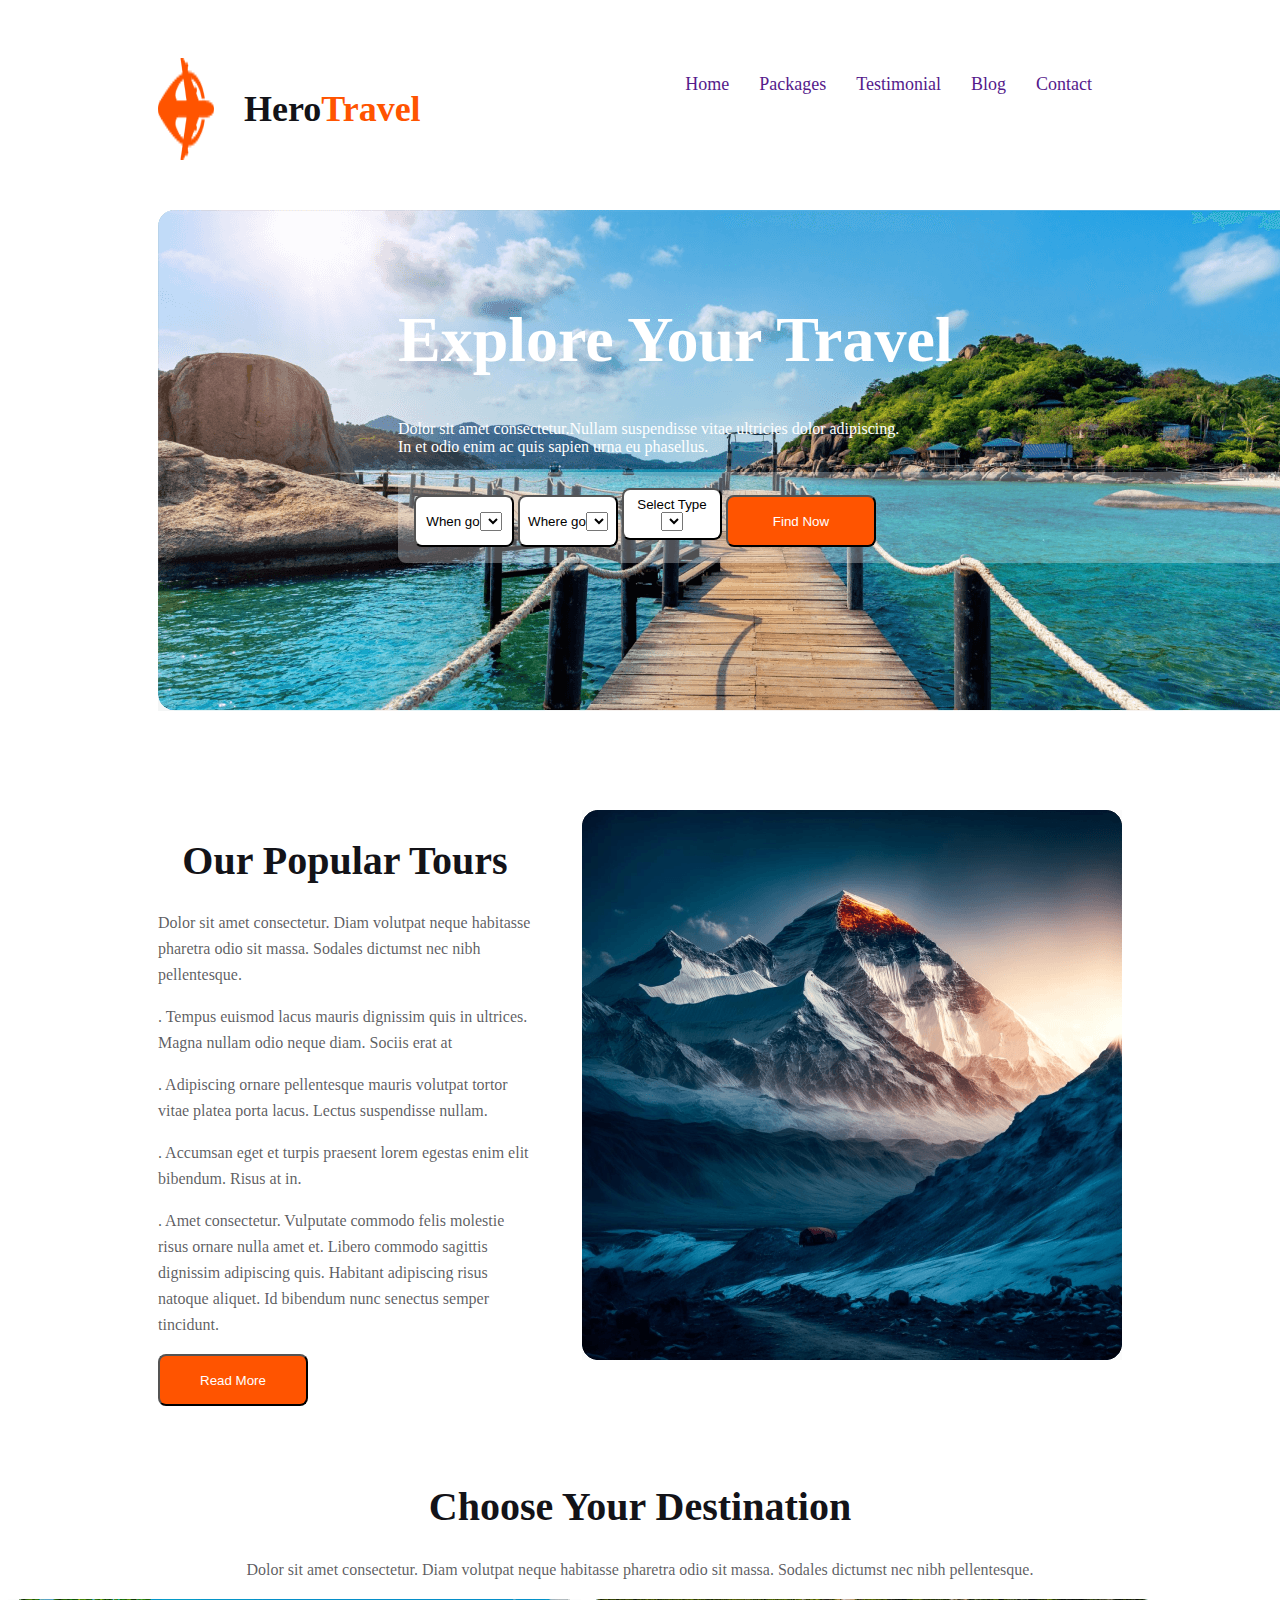
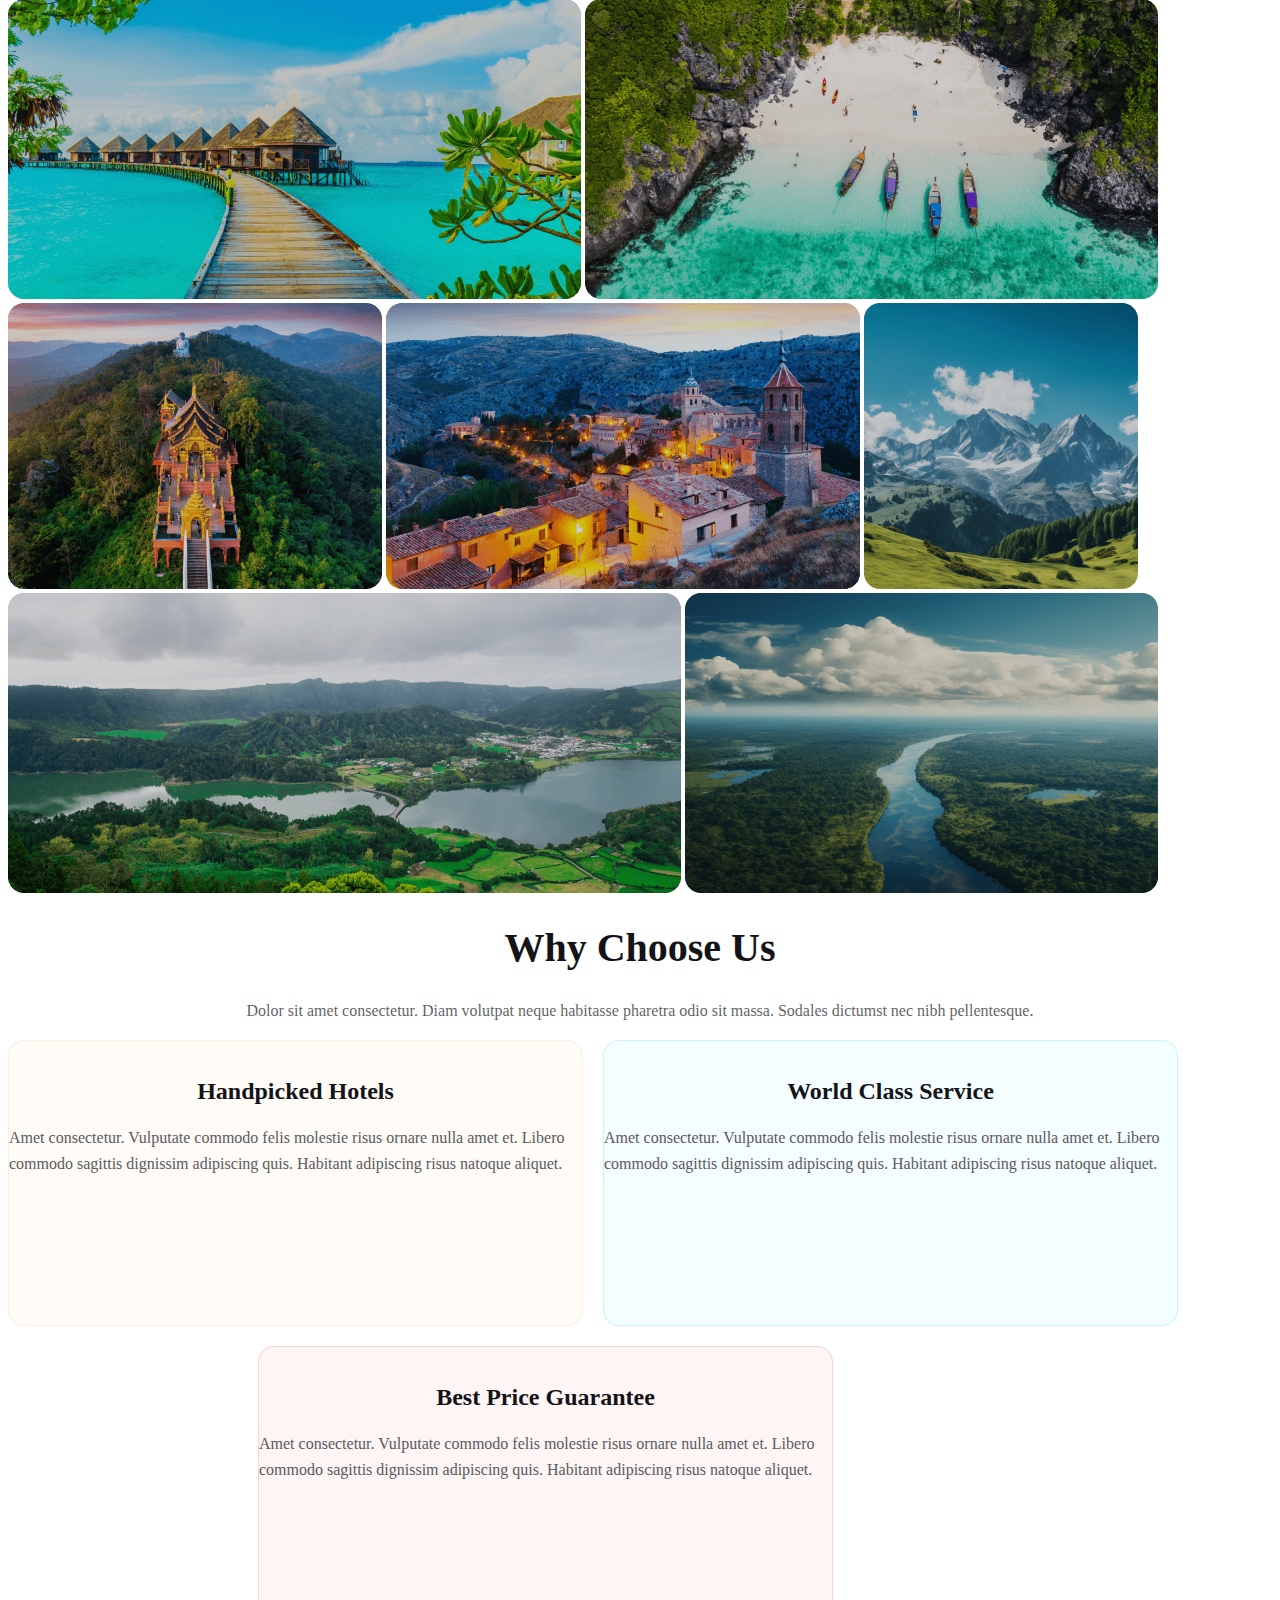
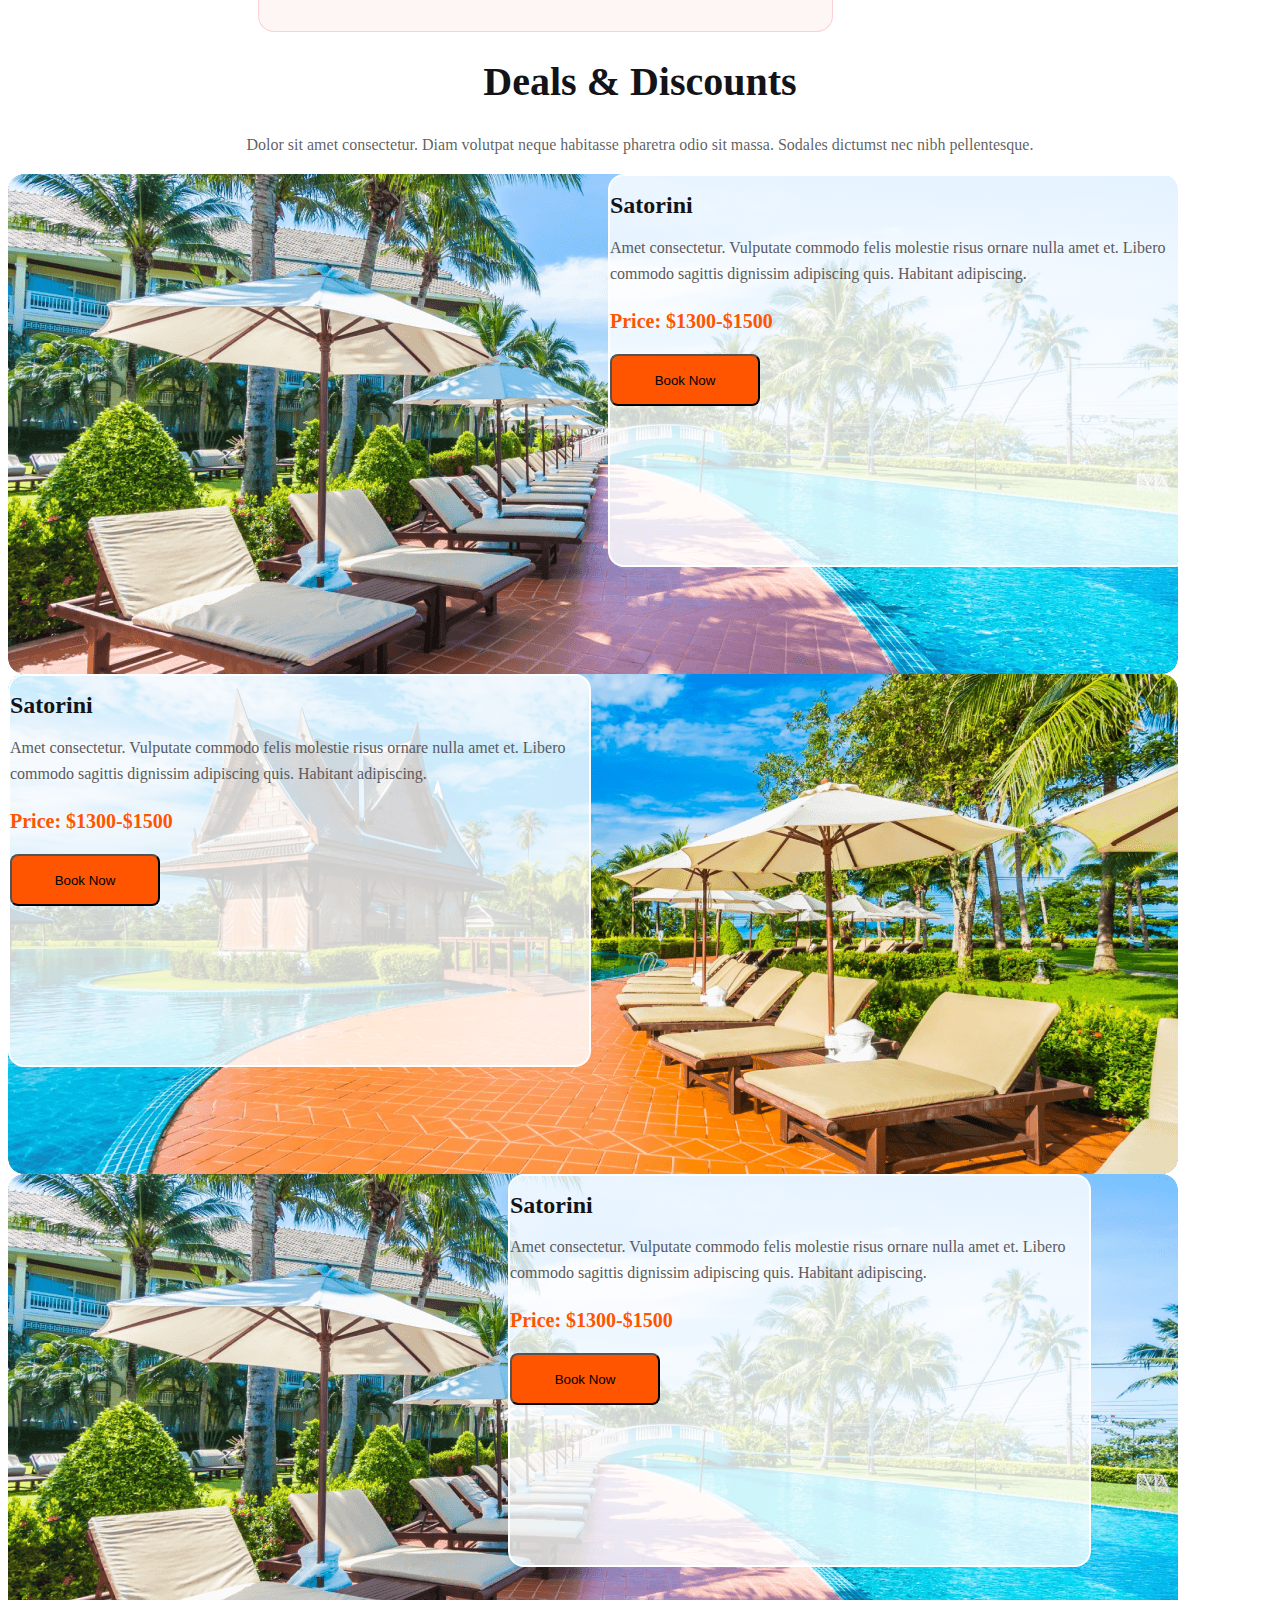
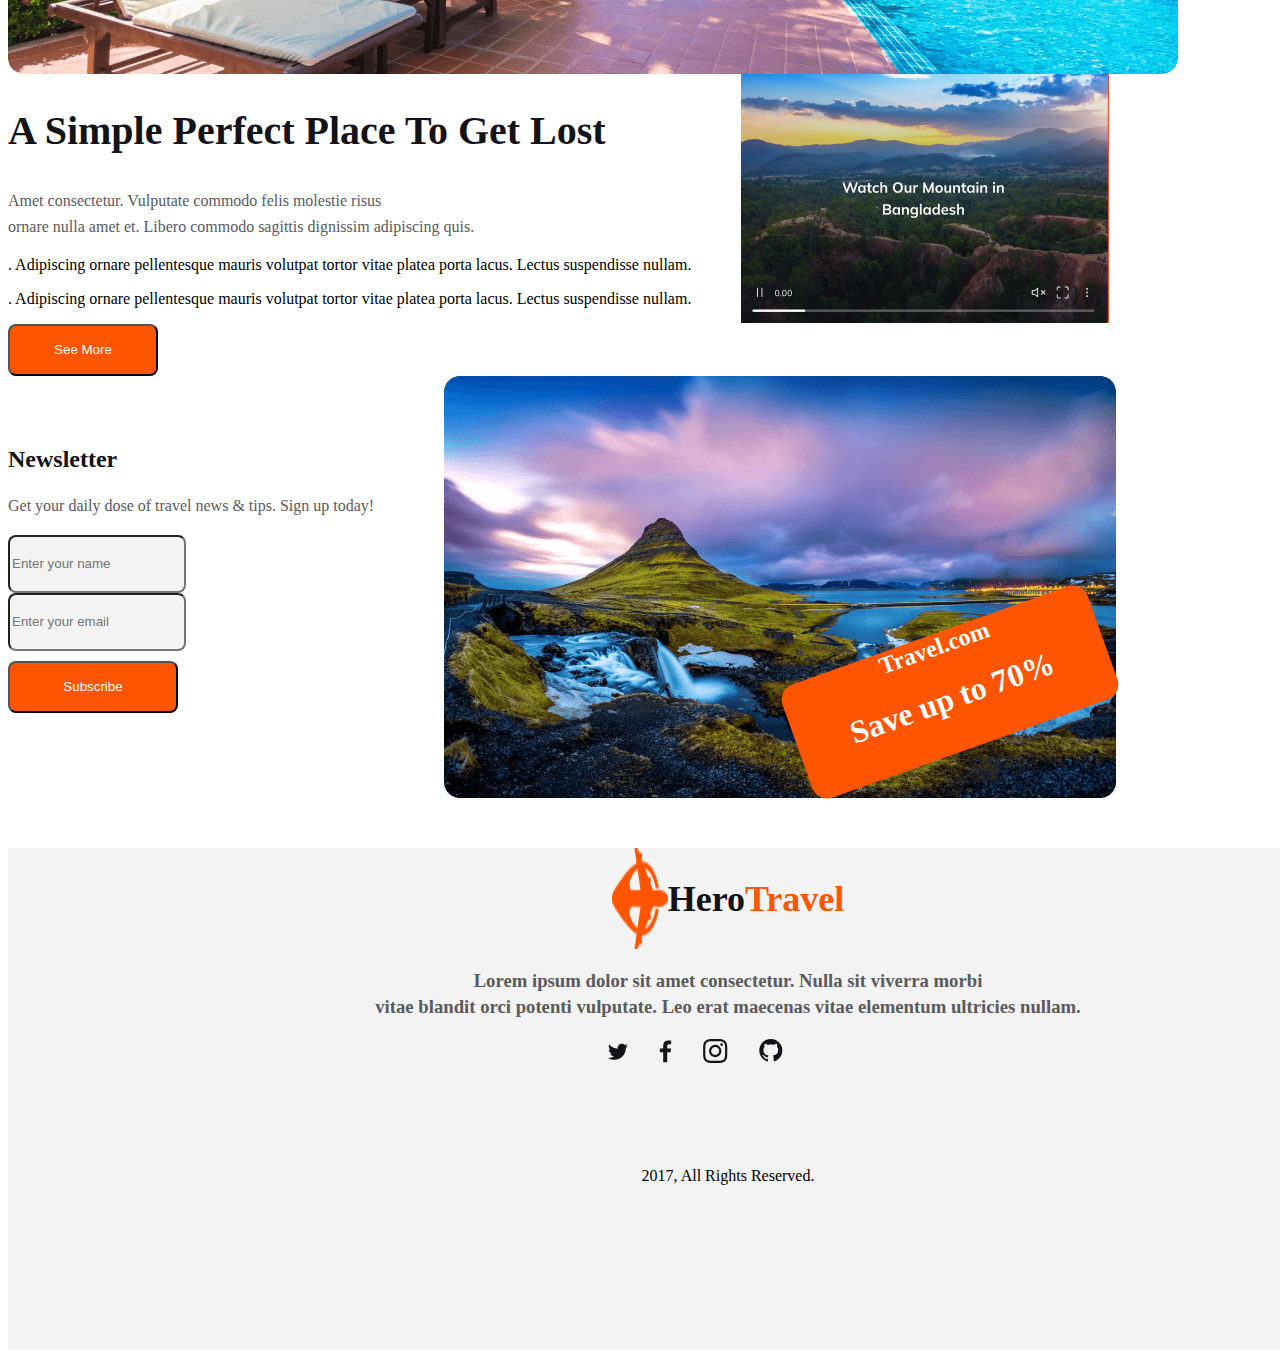
==== index.html @ 7b5b9de7 "first commit" ====
<!DOCTYPE html>
<html lang="en">
<head>
    <meta charset="UTF-8">
    <meta name="viewport" content="width=device-width, initial-scale=1.0">
    <title>asi2</title>
    <link rel="stylesheet" href="styles.css">
</head>
<body>
    
    <header>
        
        <!--navbar section starts-->
        <nav>
            <div class="nav-part1">
                <img src="Images/Group 40071 (2).png" alt="">
                <h2 class="sied-color2">Hero<span class="sied-color1">Travel</span></h2>
            </div>
                <ul>
                    <li><a href="">Home</a></li>
                    <li><a href="">Packages</a></li>
                    <li><a href="">Testimonial</a></li>
                    <li><a href="">Blog</a></li>
                    <li><a href="">Contact</a></li>
                </ul>
          
               
 
        </nav>

        
        <section class="bac-img">
            <div>
             <h1 class="travel-title">Explore Your Travel</h1>
            <h3 class="travel-dec">Dolor sit amet consectetur.Nullam suspendisse vitae ultricies dolor adipiscing. <br>In et odio enim ac quis sapien urna eu phasellus.</h3> 
            </div>
           
            <div class="secrch-bir">
                <button class="sec1">When go<select>
                    <option value=""></option>
                    <option value=""></option>
                </select></button>
                <button class="sec1">Where go<select>
                    <option value=""></option>
                    <option value=""></option>
                </select></button>
                <button class="sec1">Select Type<select>
                    <option value=""></option>
                    <option value=""></option>
                </select></button>
                <button class="btn">Find Now</button>
            </div>
        </section>
        <!--navbar section end-->


        <!--mid section part2-->
        <section class="continer2">
           
            <div class="pera">
            <h1 class="mdi-title">Our Popular Tours</h1>
            <h3 class="mid-dec">Dolor sit amet consectetur. Diam volutpat neque habitasse pharetra odio sit massa. Sodales dictumst nec nibh pellentesque.</h3>
            <h3 class="para1">.  Tempus euismod lacus mauris dignissim quis in ultrices. Magna nullam odio neque diam. Sociis erat at</h3>
            <h3 class="para1">.  Adipiscing ornare pellentesque mauris volutpat tortor vitae platea porta lacus. Lectus suspendisse nullam.</h3>
            <h3 class="para1">.  Accumsan eget et turpis praesent lorem egestas enim elit bibendum. Risus at in.</h3>
            <h3 class="para1">.  Amet consectetur. Vulputate commodo felis molestie risus 
                ornare nulla amet et. Libero commodo sagittis dignissim adipiscing quis. Habitant adipiscing risus natoque aliquet. Id bibendum nunc senectus semper tincidunt.</h3>
                <button class="butt">Read More</button>
            </div>

            <div class="mid-mig2">
                <img src="Images/Rectangle 4.png" alt="">
            </div>
        </section>



    </header>
    <main>
      <div>
        <h1 class="title">Choose Your Destination</h1>
        <h3 class="dec">Dolor sit amet consectetur. Diam volutpat neque habitasse pharetra odio sit massa. Sodales dictumst nec nibh pellentesque.</h3>
      </div>
      <div class="img-continer">
        <img src="Images/Rectangle 5.png" alt="">
        <img src="Images/Rectangle 8.png" alt="">
        <img src="Images/Rectangle 6.png" alt="">
        <img src="Images/Rectangle 7.png" alt="">
        <img src="Images/Rectangle 9.png" alt="">
        <img src="Images/Rectangle 10.png" alt="">
        <img src="Images/Rectangle 11.png" alt="">
      </div>
        

<!--Why Choose Us st-->
      <section>
        <div class="main-us">
            <h1 class="us-title">Why Choose Us</h1>
            <h3 class="us-dec">Dolor sit amet consectetur. Diam volutpat neque habitasse pharetra odio sit massa. Sodales dictumst nec nibh pellentesque.</h3>
        </div>

        <div class="card-continer">
            
            <div class="card1">
                <img src="images/icon/hotel 1.svg" alt="">
                <h2 class="card-title">Handpicked Hotels</h2>
                <p class="card-dec">Amet consectetur. Vulputate commodo felis molestie risus  ornare nulla amet et. Libero commodo sagittis dignissim adipiscing quis. Habitant adipiscing risus natoque aliquet. </p>
            </div>
            <div class="card2">
                <img src="images/icon/map 1.svg" alt="">
                <h2 class="card-title">World Class Service</h2>
                <p class="card-dec">Amet consectetur. Vulputate commodo felis molestie risus  ornare nulla amet et. Libero commodo sagittis dignissim adipiscing quis. Habitant adipiscing risus natoque aliquet. </p>
            </div>
        </div>
            <div class="lest-card">
            <div class="card3">
                <img src="images/icon/price-tag 1.svg" alt="">
                <h2 class="card-title">Best Price Guarantee</h2>
                <p class="card-dec">Amet consectetur. Vulputate commodo felis molestie risus  ornare nulla amet et. Libero commodo sagittis dignissim adipiscing quis. Habitant adipiscing risus natoque aliquet. </p>
            </div>
        </div>
     
      </section>
      <!--Why Choose Us end-->
      <!--Deals & st-->

      <section>
        <div class="deals">
            <h1 class="dealstitle">Deals & Discounts</h1>
            <h3 class="deals-dec">Dolor sit amet consectetur. Diam volutpat neque habitasse pharetra odio sit massa. Sodales dictumst nec nibh pellentesque.</h3>
        </div>

        <div class="tour-to">
            <div class="width-shado">
                <h1 class="hotel-title3">Satorini</h1>
                <h3 class="hotel-dec">Amet consectetur. Vulputate commodo felis 
                    molestie risus  ornare nulla amet et. Libero commodo sagittis dignissim adipiscing quis. Habitant adipiscing.</h3>
                    <h2><span class="many">Price: $1300-$1500</span></h2>
                    <button class="butt-part1">Book Now</button>
            </div>
        </div>
        <div class="tour-mj">
            <div class="width-mj">
                <h1 class="hotel-title3">Satorini</h1>
                <h3 class="hotel-dec">Amet consectetur. Vulputate commodo felis 
                    molestie risus  ornare nulla amet et. Libero commodo sagittis dignissim adipiscing quis. Habitant adipiscing.</h3>
                    <h2><span class="many">Price: $1300-$1500</span></h2>
                    <button class="butt-part1">Book Now</button>
            </div>
        </div>
        <div class="tour-heleskay">
            <div class="width-heleska">
                <h1 class="hotel-title3">Satorini</h1>
                <h3 class="hotel-dec">Amet consectetur. Vulputate commodo felis 
                    molestie risus  ornare nulla amet et. Libero commodo sagittis dignissim adipiscing quis. Habitant adipiscing.</h3>
                    <h2><span class="many">Price: $1300-$1500</span></h2>
                    <button class="butt-part1">Book Now</button>
            </div>
        </div>
      </section>
<!--Deals & end-->

<section class="a-simpli">
<div>
    
<h1 class="simpli1">A Simple Perfect Place To Get Lost</h1>
    <h2 class="simpli-a-1">Amet consectetur. Vulputate commodo felis molestie risus <br> ornare nulla amet et. Libero commodo sagittis dignissim adipiscing quis.</h2>
    <p>.  Adipiscing ornare pellentesque mauris volutpat tortor vitae platea porta lacus. Lectus suspendisse nullam.</p>
    <p>.  Adipiscing ornare pellentesque mauris volutpat tortor vitae platea porta lacus. Lectus suspendisse nullam.</p>
    <button class="butt">See More</button>
</div>
<div class="img-simpli">
    <img src="Images/mj.png" alt="">
</div>

</section>


<!--end-->

<section class="Newsletter">
    <div class="Newsletter-tex">
        <h2 class="text1">Newsletter</h2>
        <h3 class="text2">Get your daily dose of travel news & tips. Sign up today!</h3>

       <input class="enter1" type="email" placeholder="Enter your name"> <br>
       <input class="ent" type="email" placeholder="Enter your email"> <br>
       <button class="butbr">Subscribe</button>
    </div>
    <div class="img-70">
        <img src="Images/Rectangle 8 (1).png" alt="">

        <div class="bash">
            <h2 class="bash1">Travel.com</h2>
            <h1 class="bash2">Save up to 70%</h1>
        </div>
    </div>
</section>
    </main>
    <footer class="lest-continer">
        <div class="lest-part2">
            <img src="Images/Group 40071 (2).png" alt="">
            <h2 class="sied-color2">Hero<span class="sied-color1">Travel</span></h2>
        </div>
        <div class="lest-part3">
            <h3>Lorem ipsum dolor sit amet consectetur. Nulla sit viverra morbi <br> vitae blandit orci potenti vulputate. Leo erat maecenas vitae elementum ultricies nullam. </h3>
        </div>
        <div class="fines">
            <img class="fines1" src="Images/icon/Social (1).svg" alt="">
        </div>
             <p class="Rights">2017, All Rights Reserved.</p>
    </footer>

</body>
</html>
---- styles.css ----
<style>
  @import url('https://fonts.googleapis.com/css2?family=Lato&family=Mulish:wght@400;800&family=Oswald&display=swap');
</style>

/*shard style*/


*{

font-family: 'Mulish', sans-serif;

}


/*navbar section style*/


header{
    padding: 50px 150px;
    /* max-width: 1400px; */
}
.bac-img{
    background-image: url(Images/Group\ 13\ \(1\)\ \(1\).png);
}

.nav-part1{
    display: flex;
    gap: 30px;
}

.sied-color1{
    color: #FF5400;
    font-size: 36px;
    font-weight: 800;
}

.sied-color2{
    color: #131318;
    font-size: 36px;
    font-weight: 800;
}

nav{
    display: flex;
    justify-content: space-between;
}

nav ul{
    display: flex;
}

nav li{
    list-style: none;
    margin-right: 30px;
    color: var(--Dark-02, #424247);
    font-family: Mulish;
    font-size: 18px;
    font-weight: 400;

}

nav li a{
    text-decoration: none;
}



.bac-img{
    width: 1170px;
height: 500px;
flex-shrink: 0;
border-radius: 16px;
padding: 50px 240px;
margin-top: 50px;
background-repeat: no-repeat;
}

.travel-title{
    color: #FFF;
    font-size: 64px;
    font-weight: 800;
    position: relative;
}

.travel-dec{
    color: #FFF;
    position: relative;
    font-size: 16px;
    font-weight: 400;
}

.secrch-bir{
justify-content: center;
padding: 16px;
gap: 24px;
border-radius: 8px;
background: rgba(255, 255, 255, 0.30);
}


.sec1{
    width: 100px;
height: 52px;
border-radius: 8px;
background: #FFF;
}


.btn{
 width: 150px;
height: 52px;
border-radius: 8px;
background: #FF5400;
color: #FFF;
}


/*mid section part2*/

.continer2{
display: flex;
}

.pera{
    margin-right: 50px;
}

.mdi-title{
    color: #131318;
text-align: center;
font-size: 40px;
font-weight: 800;
}

.mid-dec{
    color: rgba(19, 19, 24, 0.70);
font-size: 16px;
font-weight: 400;
line-height: 26px;
}

.para1{
    color: rgba(19, 19, 24, 0.70);
font-size: 16px;
font-weight: 400;
line-height: 26px; 

}

.butt{
 width: 150px;
height: 52px;
border-radius: 8px;
background: #FF5400;
color: white;
}

.mid-mig2{
    width: 540px;
height: 550px;
border-radius: 16px
}

.title{
    color: #131318;
text-align: center;
font-size: 40px;
font-weight: 800;
}

.dec{
    color: rgba(19, 19, 24, 0.70);
text-align: center;
font-size: 16px;
font-weight: 400;
line-height: 26px; 
}

.img-continer{

}



.us-title{
    color: #131318;
text-align: center;
font-family: Mulish;
font-size: 40px;
font-weight: 800;
}
.us-dec{
    color: rgba(19, 19, 24, 0.70);
text-align: center;
font-size: 16px;
font-weight: 400;
line-height: 26px;
}



.card-continer{
    display: flex;
    gap: 20px;
}

.card1{
    width: 573px;
height: 284px;
border-radius: 16px;
border: 1px solid rgba(251, 181, 99, 0.20);
background: rgba(251, 181, 99, 0.05);
}

.card-title{
    color: #131318;
text-align: center;
font-size: 24px;
font-weight: 800;
}
.card-dec{
    color: #5A5A5D;
font-size: 16px;
font-weight: 400;
line-height: 26px;
}


.card2{
    width: 573px;
height: 284px;
border-radius: 16px;
border: 1px solid rgba(41, 206, 246, 0.20);
background: rgba(41, 206, 246, 0.05);
}
.lest-card{
    width: 573px;
height: 284px;
border-radius: 16px;
border: 1px solid rgba(233, 68, 68, 0.20);
background: rgba(233, 68, 68, 0.05);
margin-top: 20px;
margin-left: 250px;
}






.dealstitle{
    color: #131318;
text-align: center;
font-size: 40px;
font-weight: 800;
}
.deals-dec{
    color: rgba(19, 19, 24, 0.70);
text-align: center;
font-size: 16px;
font-weight: 400;
line-height: 26px;
}
/*Why Choose Us end*/



.tour-to{
    background-image: url(Images/Group\ 39.png);

}

.tour-mj{
    background-image: url(Images/Group\ 40.png);
}

.tour-heleskay{
    background-image: url(Images/Group\ 39.png);
}

.tour-to{
    width: 1170px;
height: 500px;
border-radius: 16px;
/* background: url(<path-to-image>), lightgray 50% / cover no-repeat; */
}

 .width-shado{
    width: 579px;
height: 389px;
border-radius: 16px;
border: 2px solid #FFF;
background: rgba(255, 255, 255, 0.80); */
backdrop-filter: blur(2.5px); */
}  

.width-shado{
    margin-left: 600px;
}

.tour-mj{
    background-repeat: no-repeat;
    width: 1170px;
    height: 500px;
    border-radius: 16px;
}
.width-mj{
    width: 579px;
    height: 389px;
    border-radius: 16px;
    border: 2px solid #FFF;
    background: rgba(255, 255, 255, 0.80); */
    backdrop-filter: blur(2.5px); */
}

.tour-heleskay{
    background-repeat: no-repeat;
    width: 1170px;
    height: 500px;
    border-radius: 16px;
}
.width-heleska{
    width: 579px;
    height: 389px;
    border-radius: 16px;
    border: 2px solid #FFF;
    background: rgba(255, 255, 255, 0.80); */
    backdrop-filter: blur(2.5px); */
}

.hotel-dec{
    color: #5A5A5D;
font-size: 16px;
font-weight: 400;
line-height: 26px;
}
.hotel-title3{
    color: #131318;
font-size: 24px;
font-weight: 800;
}
.width-heleska{
    margin-left: 500px;
    position: relative;
    color: #5A5A5D;
font-size: 16px;
font-weight: 400;
line-height: 26px;
}

.many{
    color: #FF5400;
font-size: 20px;
font-weight: 800;
}
.butt-part1{
    width: 150px;
height: 52px;
border-radius: 8px;
background: #FF5400;
}
/*Deals & end*/

.a-simpli{
    display: flex;
} 

.simpli1{
    color: #131318;
font-size: 40px;
font-weight: 800;
line-height: 60px;
}

.simpli-a-1{
    color: #5A5A5D;
font-size: 16px;
font-weight: 400;
line-height: 26px;
}

.img-simpli{
    margin-left: 50px;
   

}

/* .img-simpli{
    width: 610px;
    height: 424px;
    border-radius: 16px;
background: linear-gradient(180deg, #131318 -31.96%, rgba(19, 19, 24, 0.00) 100%);
} */
/*--end*/

.Newsletter{
    display: flex;
   
}
.Newsletter-tex{
    margin-top: 50px;
}
.text1{
    color: #131318;
font-size: 24px;
font-weight: 800;
}

.text2{
    color: #5A5A5D;
font-size: 16px;
font-weight: 400;
line-height: 26px; 
}

.enter1{
    width: 170px;
    height: 52px;
    border-radius: 8px;
    border-radius: 8px;
background: rgba(19, 19, 24, 0.05);
}
.ent{
    width: 170px;
    height: 52px;
    border-radius: 8px;
    border-radius: 8px;
background: rgba(19, 19, 24, 0.05);
}

.butbr{
    width: 170px;
height: 52px;
border-radius: 8px;
background: #FF5400;
margin-top: 10px;
color: white;
}

.img-70{
    width: 672px;
    height: 422px;
    border-radius: 16px;
    margin-left: 70px;
}

 .bash{
    width: 324px;
height: 120px;
transform: rotate(-19.628deg);
border-radius: 16px;
background: #FF5400;
color: white;
text-align: center;
} 

.bash{
    position: relative;
    left: 344px;
  bottom:190px;
  
}

.lest-part2{
    display: flex;
    justify-content: center;
}

.lest-part3{
    color: #5A5A5D;
text-align: center;
font-size: 16px;
font-weight: 400;
line-height: 26px; 
}

.fines1{
    position: relative;
margin-left: 600px;
}

.lest-continer{
    margin-top: 50px;
    width: 1440px;
height: 502px;
background: rgba(19, 19, 24, 0.05);
}

.Rights{
    text-align: center;
    margin-top: 100px;
}
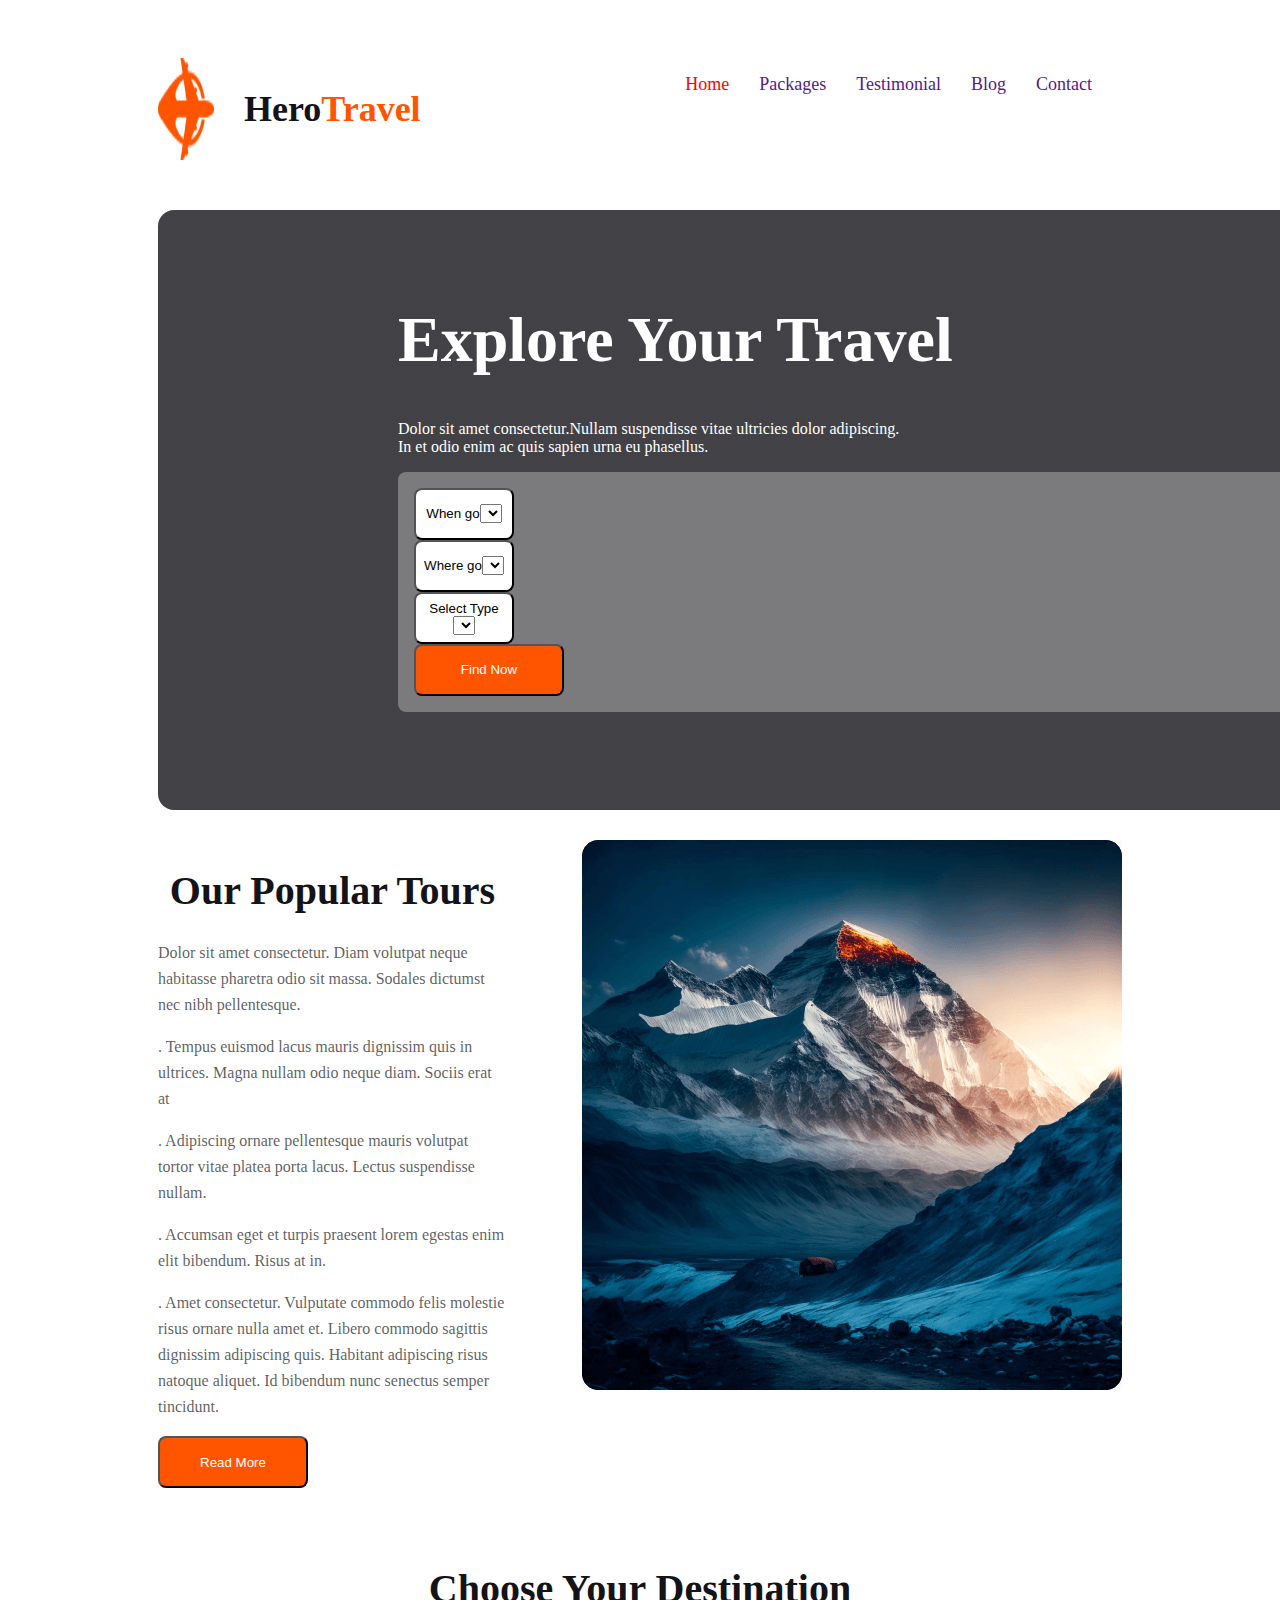
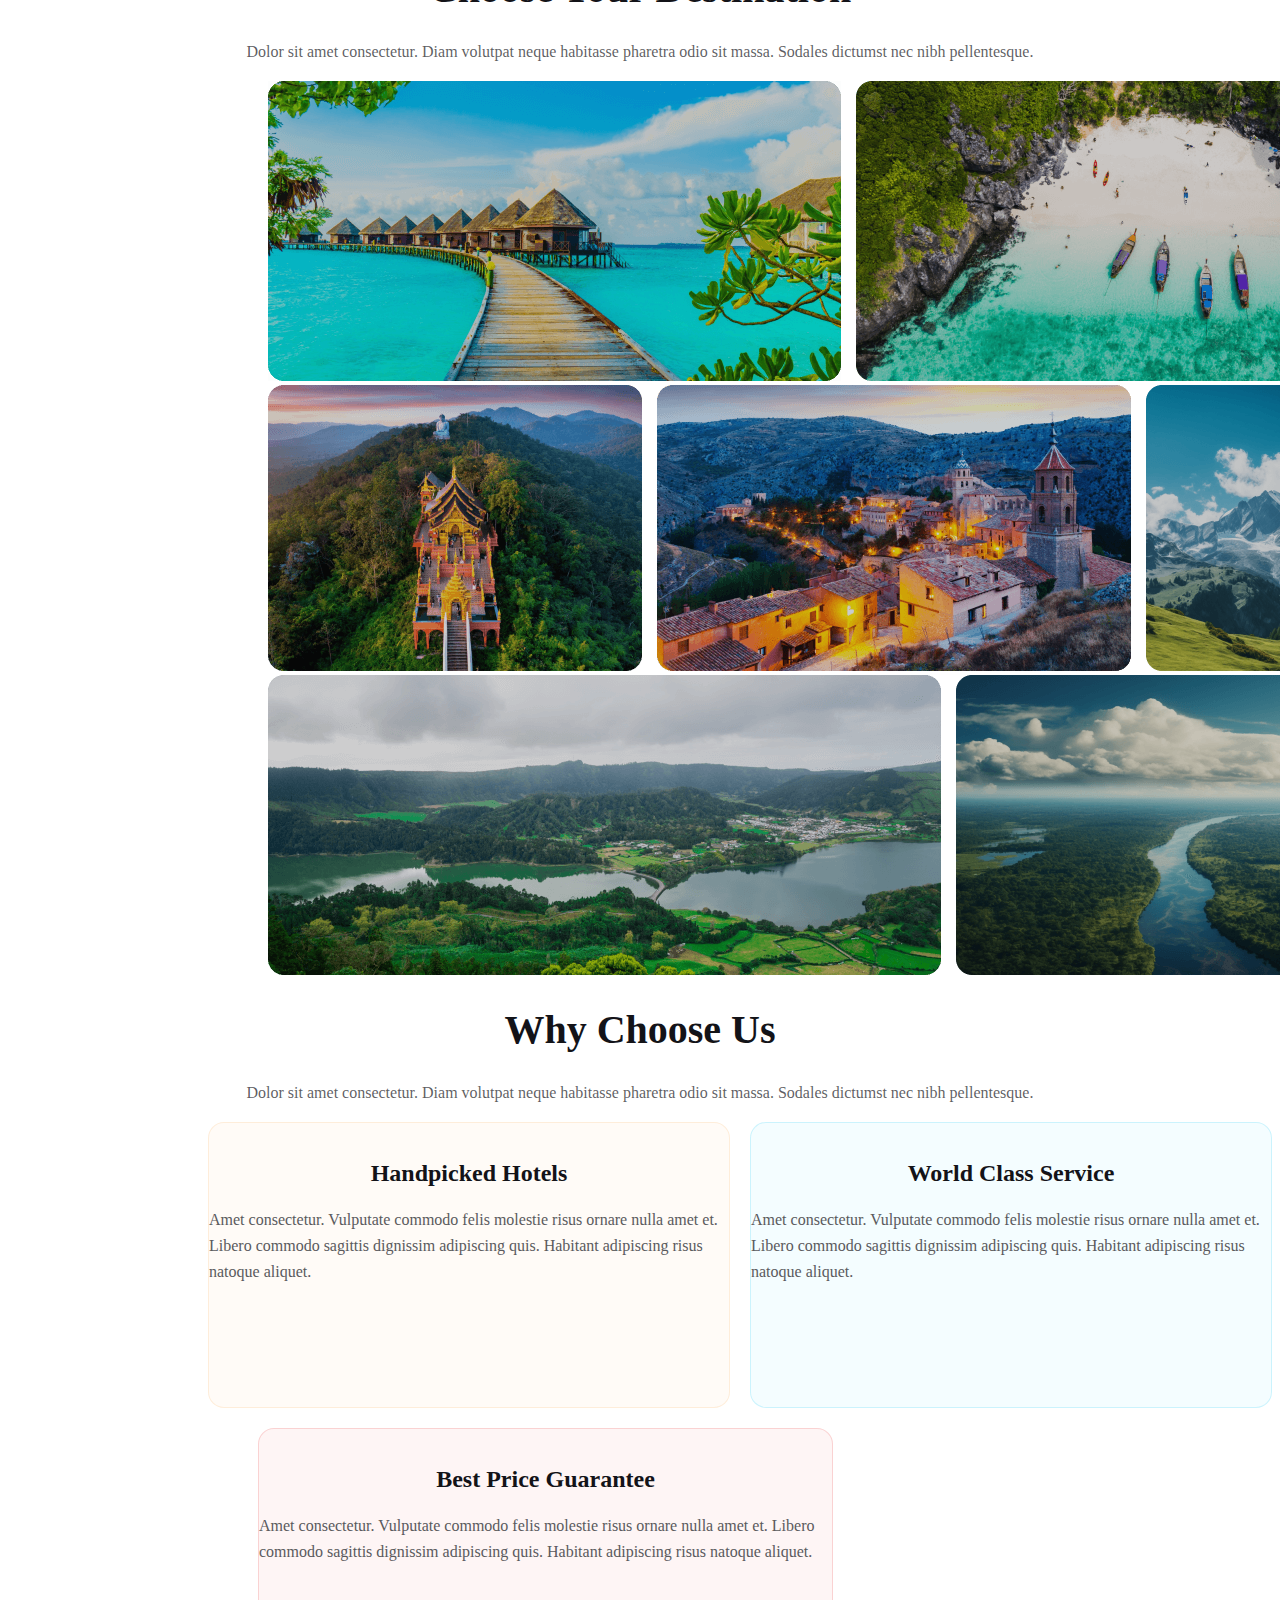
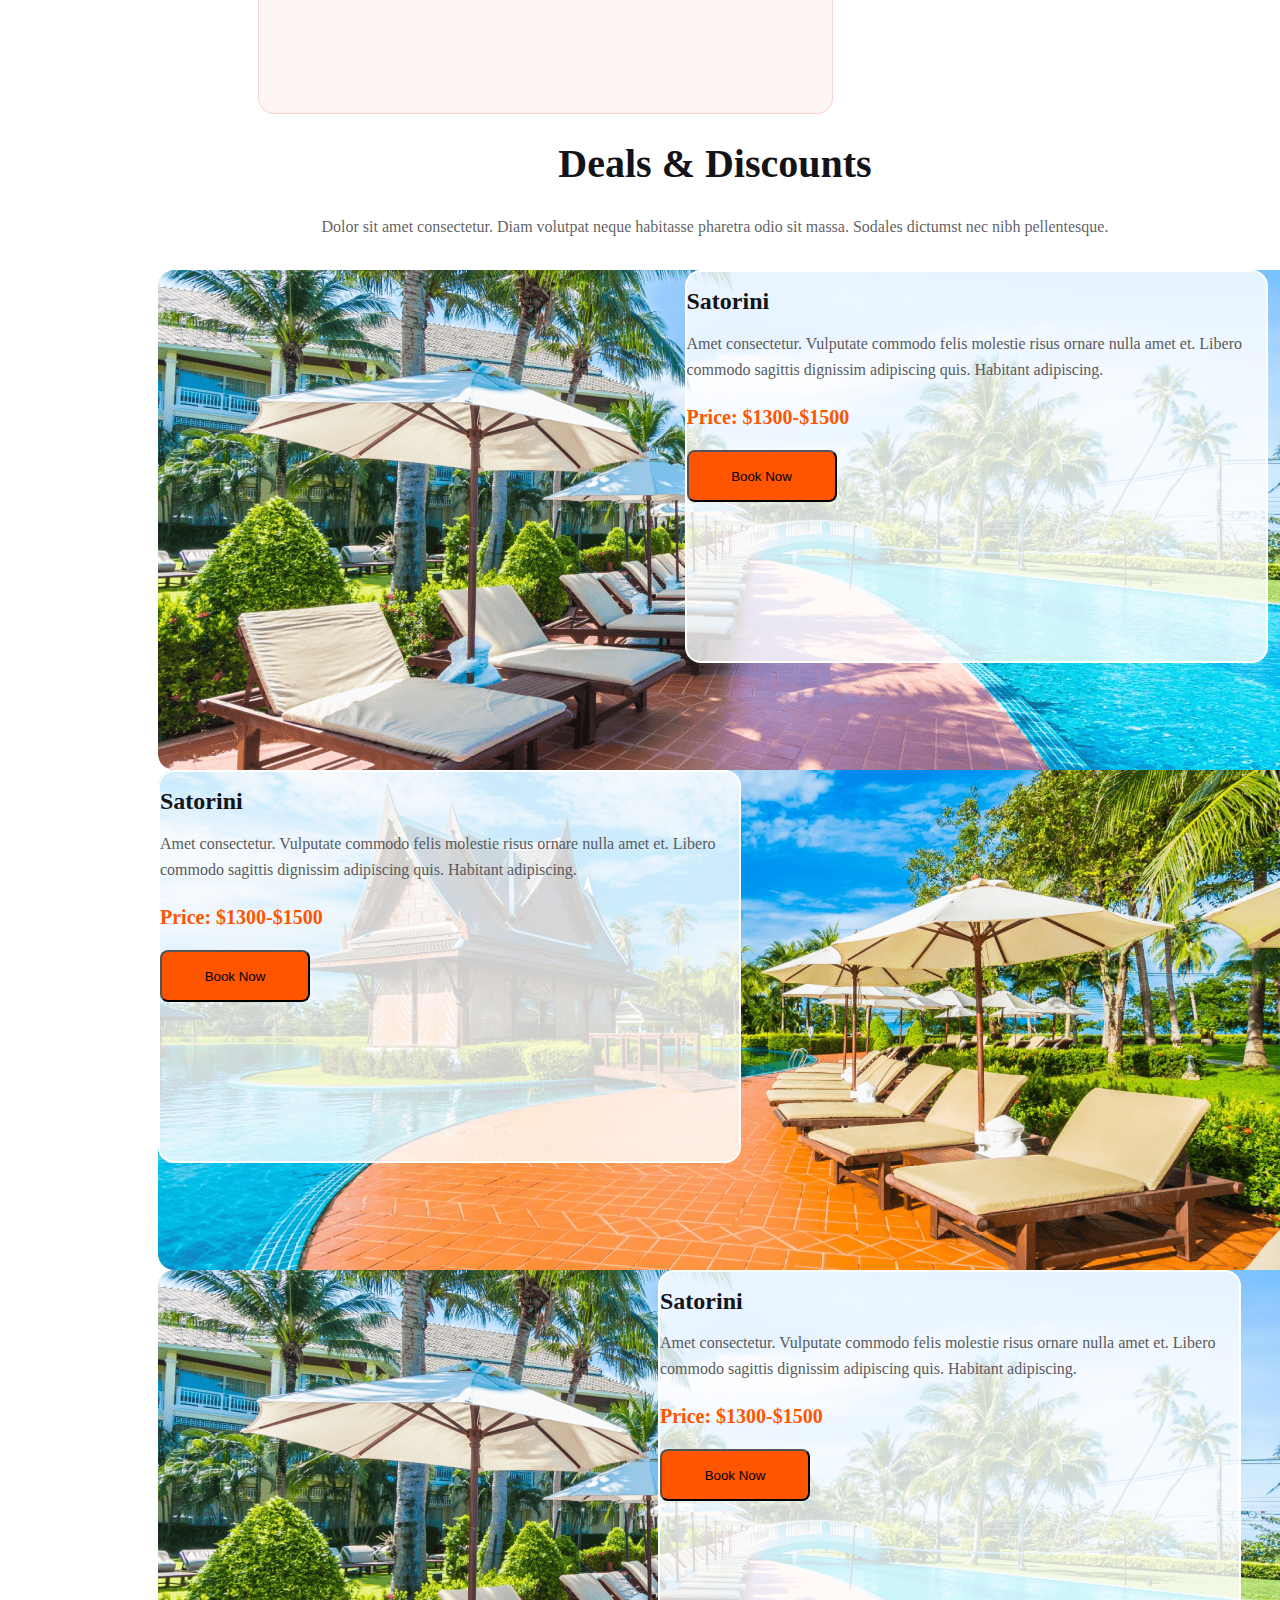
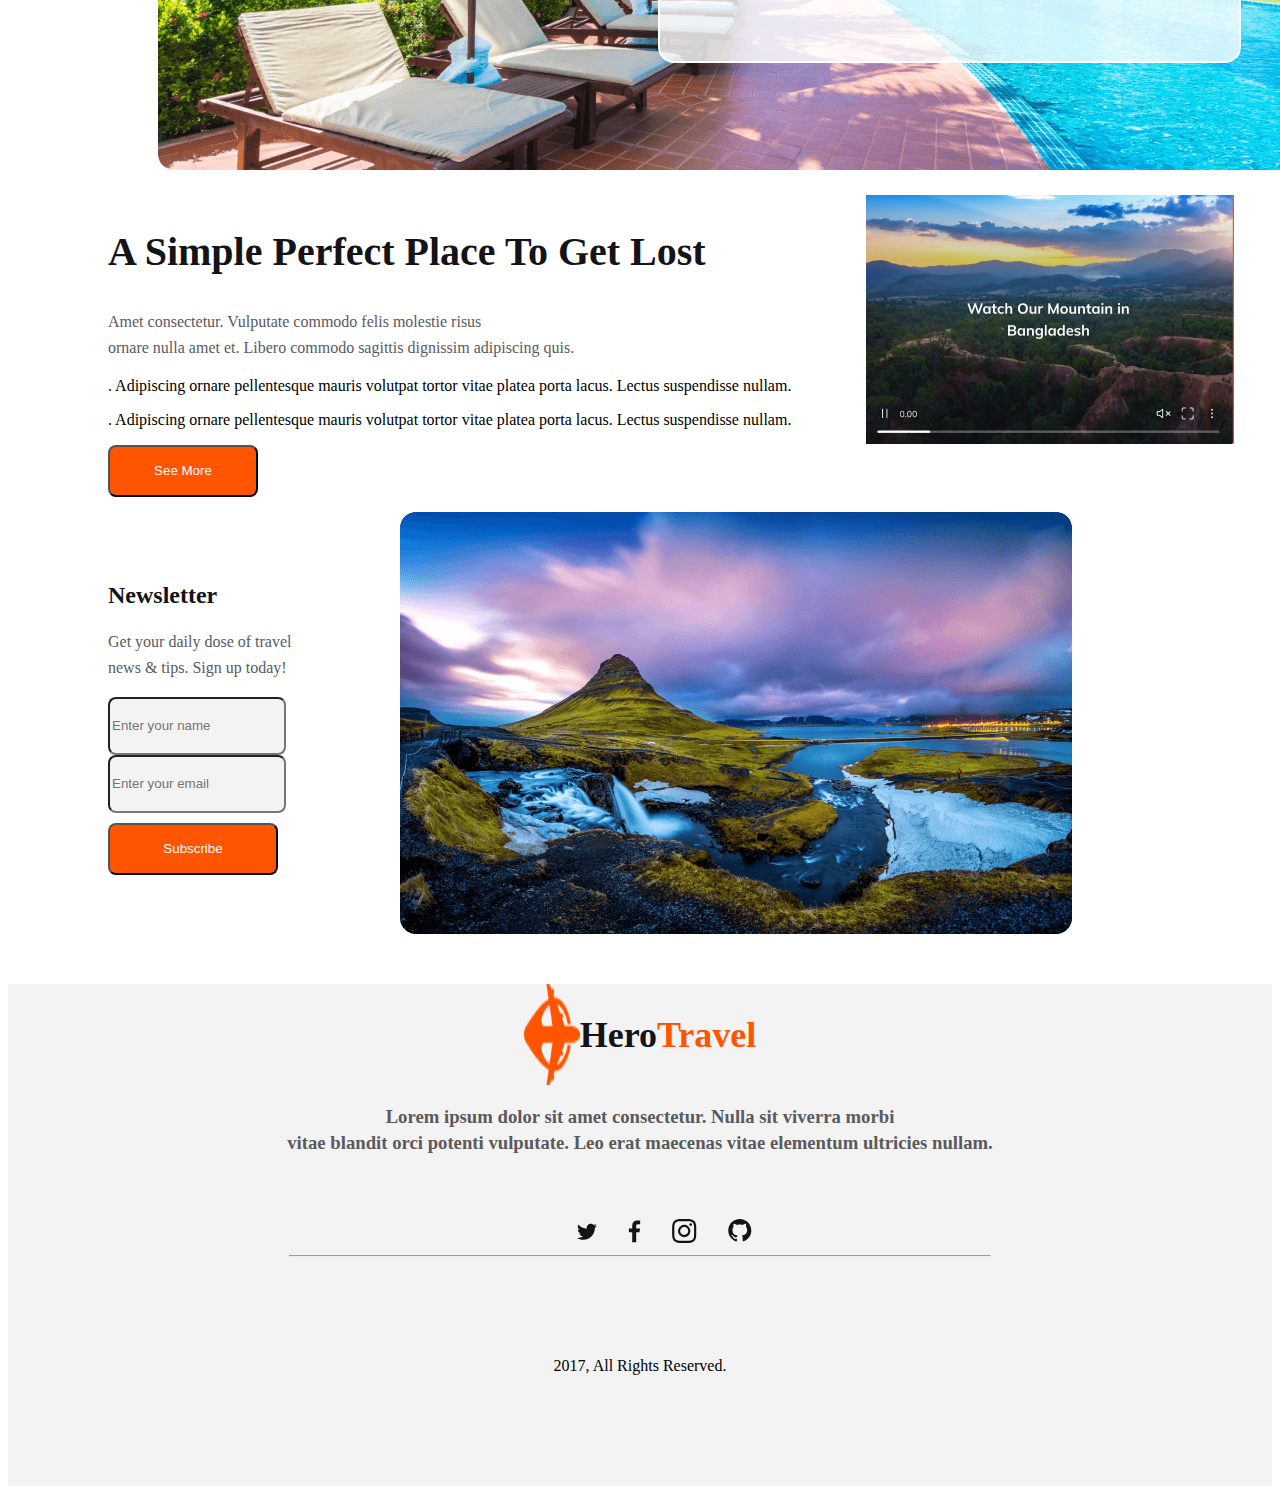
==== commit 65516561: "new code" ====
--- a/index.html
+++ b/index.html
@@ -7,47 +7,52 @@
     <link rel="stylesheet" href="styles.css">
 </head>
 <body>
-    
+    <section class="full-asi">
     <header>
         
         <!--navbar section starts-->
-        <nav>
+        <nav class="nav-part2">
             <div class="nav-part1">
                 <img src="Images/Group 40071 (2).png" alt="">
                 <h2 class="sied-color2">Hero<span class="sied-color1">Travel</span></h2>
             </div>
+            <div>
+
+           
                 <ul>
-                    <li><a href="">Home</a></li>
+                    <li><a href=""><span class="read-color">Home</span></a></li>
                     <li><a href="">Packages</a></li>
                     <li><a href="">Testimonial</a></li>
                     <li><a href="">Blog</a></li>
                     <li><a href="">Contact</a></li>
                 </ul>
-          
-               
- 
+            </div>
         </nav>
 
         
         <section class="bac-img">
-            <div>
+            <div class="trave-continer">
              <h1 class="travel-title">Explore Your Travel</h1>
             <h3 class="travel-dec">Dolor sit amet consectetur.Nullam suspendisse vitae ultricies dolor adipiscing. <br>In et odio enim ac quis sapien urna eu phasellus.</h3> 
             </div>
            
             <div class="secrch-bir">
-                <button class="sec1">When go<select>
-                    <option value=""></option>
-                    <option value=""></option>
-                </select></button>
-                <button class="sec1">Where go<select>
-                    <option value=""></option>
-                    <option value=""></option>
-                </select></button>
-                <button class="sec1">Select Type<select>
-                    <option value=""></option>
-                    <option value=""></option>
-                </select></button>
+                <div>
+                    <button class="sec1">When go<select></select></button>
+                </div>
+                
+                    
+                
+                <div>
+                    <button class="sec1">Where go<select>
+                    
+                    </select></button>
+                </div>
+                <div>
+                    <button class="sec1">Select Type<select>
+                    
+                    </select></button>
+                </div>
                 <button class="btn">Find Now</button>
             </div>
         </section>
@@ -74,7 +79,6 @@
         </section>
 
 
-
     </header>
     <main>
       <div>
@@ -82,13 +86,20 @@
         <h3 class="dec">Dolor sit amet consectetur. Diam volutpat neque habitasse pharetra odio sit massa. Sodales dictumst nec nibh pellentesque.</h3>
       </div>
       <div class="img-continer">
-        <img src="Images/Rectangle 5.png" alt="">
+        <div class="bangla">
+            <img src="Images/Rectangle 5.png" alt="">
         <img src="Images/Rectangle 8.png" alt="">
-        <img src="Images/Rectangle 6.png" alt="">
+        </div>
+        <div class="bangla">
+             <img src="Images/Rectangle 6.png" alt="">
         <img src="Images/Rectangle 7.png" alt="">
         <img src="Images/Rectangle 9.png" alt="">
-        <img src="Images/Rectangle 10.png" alt="">
+        </div>
+       <div class="bangla">
+           <img src="Images/Rectangle 10.png" alt="">
         <img src="Images/Rectangle 11.png" alt="">
+       </div>
+     
       </div>
         
 
@@ -124,7 +135,7 @@
       <!--Why Choose Us end-->
       <!--Deals & st-->
 
-      <section>
+      <section class="amet">
         <div class="deals">
             <h1 class="dealstitle">Deals & Discounts</h1>
             <h3 class="deals-dec">Dolor sit amet consectetur. Diam volutpat neque habitasse pharetra odio sit massa. Sodales dictumst nec nibh pellentesque.</h3>
@@ -188,15 +199,17 @@
        <button class="butbr">Subscribe</button>
     </div>
     <div class="img-70">
-        <img src="Images/Rectangle 8 (1).png" alt="">
+        <img class="helo" src="Images/Rectangle 8 (1).png" alt="">
+    </div>
 
         <div class="bash">
             <h2 class="bash1">Travel.com</h2>
             <h1 class="bash2">Save up to 70%</h1>
         </div>
-    </div>
+   
 </section>
     </main>
+</section>
     <footer class="lest-continer">
         <div class="lest-part2">
             <img src="Images/Group 40071 (2).png" alt="">
@@ -206,8 +219,10 @@
             <h3>Lorem ipsum dolor sit amet consectetur. Nulla sit viverra morbi <br> vitae blandit orci potenti vulputate. Leo erat maecenas vitae elementum ultricies nullam. </h3>
         </div>
         <div class="fines">
+
             <img class="fines1" src="Images/icon/Social (1).svg" alt="">
         </div>
+        <hr class="hor">
              <p class="Rights">2017, All Rights Reserved.</p>
     </footer>
 
--- a/styles.css
+++ b/styles.css
@@ -14,6 +14,9 @@
 
 /*navbar section style*/
 
+.full-asi{
+    /* margin-left: 240px; */
+}
 
 header{
     padding: 50px 150px;
@@ -21,13 +24,20 @@
 }
 .bac-img{
     background-image: url(Images/Group\ 13\ \(1\)\ \(1\).png);
+    border-radius: 16px;
+background: linear-gradient(180deg, rgba(19, 19, 24, 0.80) 100%);
+
+background-size: cover;
+background-repeat: no-repeat;
 }
 
 .nav-part1{
     display: flex;
     gap: 30px;
 }
-
+.read-color{
+    color: red;
+}
 .sied-color1{
     color: #FF5400;
     font-size: 36px;
@@ -64,11 +74,14 @@
 }
 
 
-
+.bac-img{
+    border-radius: 16px;
+    background: linear-gradient(180deg, rgba(19, 19, 24, 0.80) 100%);
+   
+}
 .bac-img{
     width: 1170px;
 height: 500px;
-flex-shrink: 0;
 border-radius: 16px;
 padding: 50px 240px;
 margin-top: 50px;
@@ -119,6 +132,8 @@
 
 .continer2{
 display: flex;
+margin-top: 30px;
+gap: 25px;
 }
 
 .pera{
@@ -177,7 +192,12 @@
 }
 
 .img-continer{
-
+    margin-left: 260px;
+
+}
+.bangla{
+    gap: 15px;
+    display: inline-flex;
 }
 
 
@@ -197,11 +217,14 @@
 line-height: 26px;
 }
 
-
+.amet{
+    margin-left: 150px;
+}
 
 .card-continer{
     display: flex;
     gap: 20px;
+    margin-left: 200px;
 }
 
 .card1{
@@ -290,13 +313,12 @@
 height: 389px;
 border-radius: 16px;
 border: 2px solid #FFF;
-background: rgba(255, 255, 255, 0.80); */
-backdrop-filter: blur(2.5px); */
+background: rgba(255, 255, 255, 0.80); 
+margin-left: 45%;
+margin-top: 30px;
+
 }  
 
-.width-shado{
-    margin-left: 600px;
-}
 
 .tour-mj{
     background-repeat: no-repeat;
@@ -363,6 +385,9 @@
 
 .a-simpli{
     display: flex;
+    margin-top: 25px;
+    gap: 25px;
+    margin-left: 100px;
 } 
 
 .simpli1{
@@ -395,6 +420,9 @@
 
 .Newsletter{
     display: flex;
+    gap: 25px;
+    margin-top: 15px;
+    margin-left: 100px;
    
 }
 .Newsletter-tex{
@@ -474,19 +502,96 @@
 line-height: 26px; 
 }
 
-.fines1{
+.fines{
     position: relative;
-margin-left: 600px;
+margin-left: 45%;
+margin-top: 5%;
 }
 
 .lest-continer{
     margin-top: 50px;
-    width: 1440px;
+    width: 100%;
 height: 502px;
 background: rgba(19, 19, 24, 0.05);
+}
+.hor{
+    width: 700px;
 }
 
 .Rights{
     text-align: center;
     margin-top: 100px;
+}
+
+
+
+@media screen and (max-width:600px) {
+    .bac-img{
+        width: 500px;
+        height: 650px;
+
+    }
+    .nav-part2{
+        flex-direction: column;
+        margin-left: 50px;
+       
+    }
+    .secrch-bir{
+        flex-direction: column;
+        margin-left: 50px;
+
+    }
+    .continer2{
+        flex-direction: column;
+        margin-left: 20px;
+    }
+
+    .img-continer{
+        margin-left: 50px;
+    }
+    .bangla{
+        flex-direction: column;
+        margin-left: 10px;
+
+    }
+
+    .card-continer, .lest-card {
+        flex-direction: column;
+        margin-left: 10px;
+
+    }
+    .width-shado, .width-mj, .width-heleska{
+        flex-direction: column;
+        margin-left: 50px;
+        gap: 50px;
+
+    }
+    .a-simpli, .img-simpli {
+        flex-direction: column;
+        margin-left: 50px;
+    }
+
+
+    .Newsletter{
+        flex-direction: column;
+        margin-left: 30px;
+    }
+
+    .amet{
+        margin-left: 50px;
+    }
+    .tour-to, .tour-heleskay, .tour-mj{
+        width: 550px;
+        height: 700px;
+    }
+    .width-shado, .width-mj, .width-heleska{
+        width: 450px;
+        height: 500px;
+    }
+    .img-70{
+        margin-left: 10px;
+    }
+    .lest-continer{
+        width: 600px;
+    }
 }